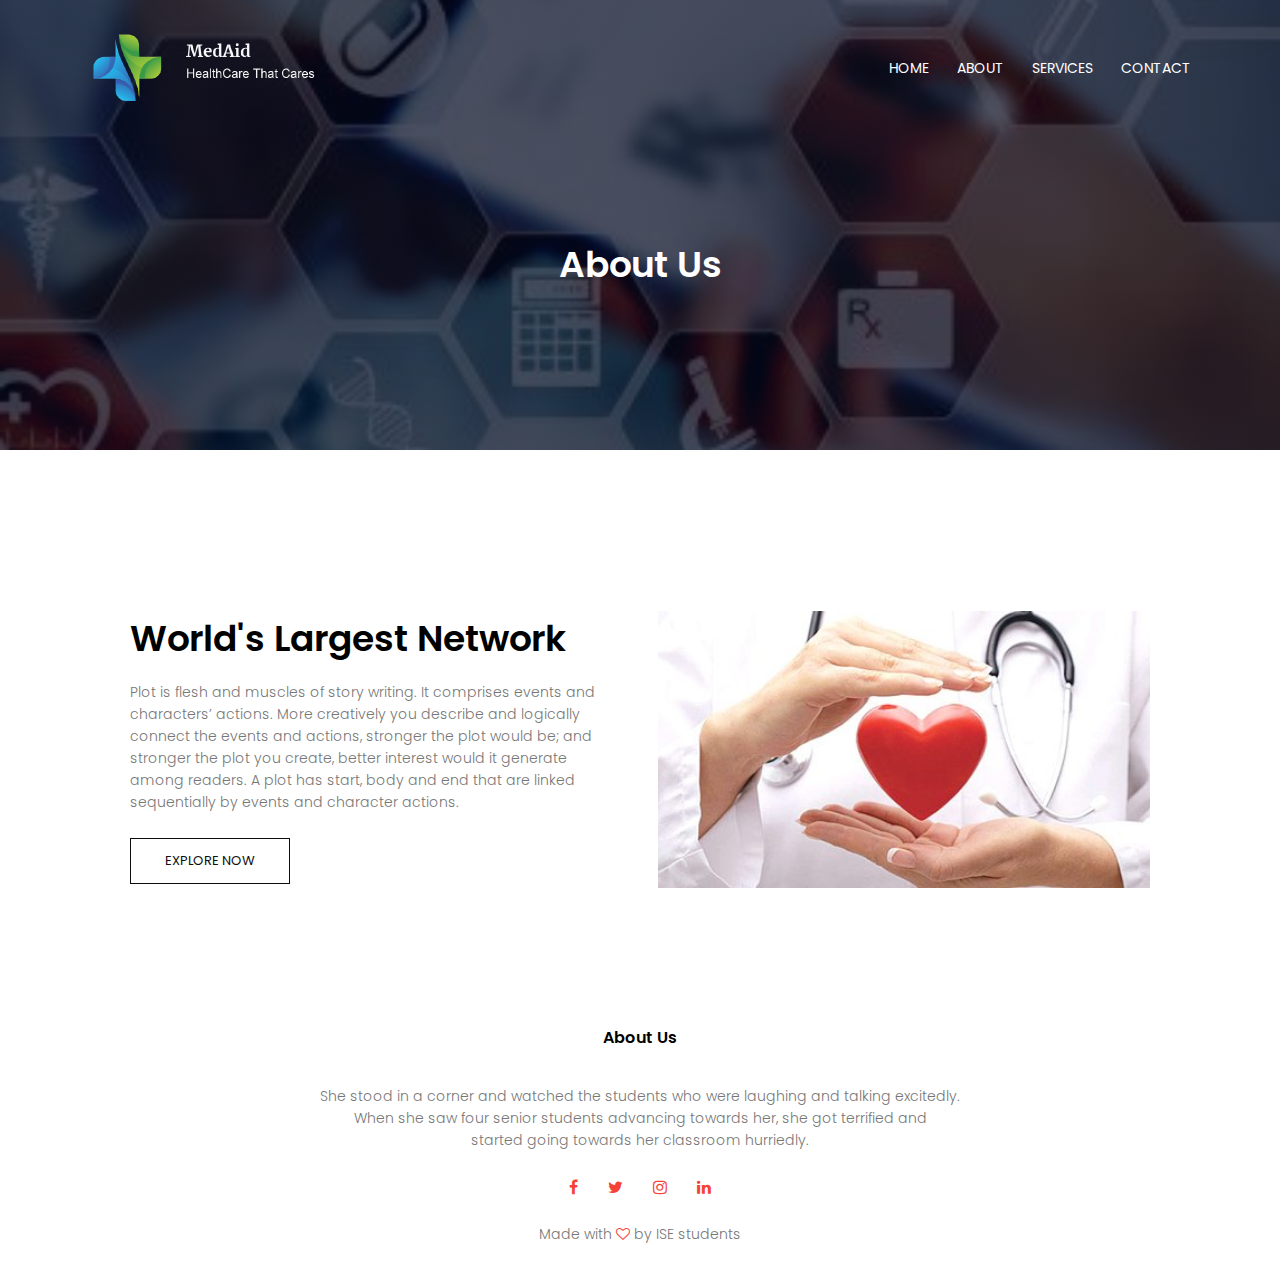
==== Edufold/about.html @ 7915cba9 "y" ====
<!DOCTYPE html>
<html>
<head>
    <meta name="viewport" content="with=device-width, initial-scale=1.0"/>
    <title>MedAid</title>
    <link rel="stylesheet" href="style.css">  
    <link rel="preconnect" href="https://fonts.gstatic.com">
<link href="https://fonts.googleapis.com/css2?family=Poppins:wght@100;200;300;400;500;600;700&display=swap" rel="stylesheet">
<link rel="stylesheet" href="https://stackpath.bootstrapcdn.com/font-awesome/4.7.0/css/font-awesome.min.css"> 
</head>
<body>
<section class="sub-header">
    <nav>
        <a href="index.html"><img src="Images/MedAid_logo-removebg-preview.png"></a>
        <div class="nav-links" id="navLinks">
           <i class="fa fa-times" onclick="hideMenu()"></i>
            <ul>
                <li><a href="index.html">HOME</a></li>
                <li><a href="about.html">ABOUT</a></li>
                <li><a href="course.html">SERVICES</a></li>
                <li><a href="contact.html">CONTACT</a></li>
            </ul>
        </div>
        <i class="fa fa-bars" onclick="showMenu()"></i>
    </nav>
    <h1>About Us</h1>


</section>

<!-----------About Us Content----------->

<section class="about-us">

    <div class="row">
        <div class="about-col">
            <h1>World's Largest Network</h1>
                  <p>Plot is flesh and muscles of story writing. It comprises events and characters’ actions.
                  More creatively you describe and logically connect the events and actions, stronger the plot would be; 
                  and stronger the plot you create, better interest would it generate among readers.
                  A plot has start, body and end that are linked sequentially by events and character actions.</p>
                  <a href="" class="hero-btn red-btn">EXPLORE NOW</a>
        </div>
        <div class="about-col">
            <img src="Images/125238CARDIAC.jpg"> 
        </div>
    </div>

</section>

<!------------Footer--------->

<section class="footer">
    <h4>About Us</h4>
    <p>She stood in a corner and watched the students who were laughing and talking excitedly.<br>
        When she saw four senior students advancing towards her, she got terrified and <br>started going 
        towards her classroom hurriedly.</p>
    <div class="icons">
        <i class="fa fa-facebook"></i>
        <i class="fa fa-twitter"></i>
        <i class="fa fa-instagram"></i>
        <i class="fa fa-linkedin"></i>
    </div>
    <p>Made with <i class="fa fa-heart-o"></i> by ISE students</p>
</section>


<!-----------------JavaScript for Toggle Menu--------------->
<script>
    
    var navLinks = document.getElementById("navLinks");

    function showMenu(){
        navLinks.style.right = "0";
    }
    function hideMenu(){
        navLinks.style.right = "-200px";
    }

</script>

</body>
</html>
---- Edufold/style.css ----
*
{
    margin: 0;
    padding: 0;
    font-family: 'Poppins', sans-serif;
}
.header{
    min-height: 100vh;
    width: 100%;
    background-image: linear-gradient(rgba(4, 9, 30, 0.7),rgba(4, 9, 30, 0.7)),url(Images/4112932\ -\ Copy.jpg);
    background-position: center;
    background-size: cover;
    position: relative;
}
nav{
    display: flex;
    padding: 2% 6%;
    justify-content: space-between;
    align-items: center;
}
nav img{
    width: 250px;
}
.nav-links{
    flex: 1;
    text-align: right;
}
.nav-links ul li{
    list-style: none;
    display: inline-block;
    padding: 8px 12px;
    position: relative;
}
.nav-links ul li a{
    color: #fff;
    text-decoration: none;
    font-size: 14px;
}
.nav-links ul li::after{
    content: '';
    width: 0%;
    height: 2px;
    background: #b92208;
    display: block;
    margin: auto;
    transition: 0.5s;
}
.nav-links ul li:hover::after{
    width: 100%;
}
.text-box{
    width: 90%;
    color: #fff;
    position: absolute;
    top: 50%;
    left: 50%;
    transform: translate(-50%,-50%);
    text-align: center;
}
.text-box h1{
    font-size: 62px;
}
.text-box p{
    margin: 10px 0 40px ;
    font-size: 14px;
    color: #fff;
}
.hero-btn{
    display: inline-block;
    text-decoration: none;
    color: #fff;
    border: 1px solid #fff;
    padding: 12px 34px;
    font-size: 13px;
    background: transparent;
    position: relative;
    cursor: pointer; 
}
.hero-btn:hover{
    border: 1px solid #f44336;
    background: #f44336;
    transition: 1s;
}

nav .fa{
    display: none;
}

@media(max-width: 700px){
    .text-box h1{
        font-size: 20px;
    }
    .nav-links ul li{
        display: block;
    }
    .nav-links{
        position: fixed;
        background: #f44336;
        height: 100vh;
        width: 200px;
        top: 0;
        right: -200px;
        text-align: left;
        z-index: 2;
        transition: 1s;
    }
    nav .fa{
        display: block;
        color: #fff;
        margin: 10px;
        font-size: 22px;
        cursor: pointer;
    }
    .nav-links ul{
        padding: 30px;
    }
}

/*---------Course------------*/

.course{
    width: 80%;
    margin: auto;
    text-align: center;
    padding-top: 100px;
}

h1{
    font-size: 36px;
    font-weight: 600;
}

p{
    color: #777;
    font-size: 14px;
    font-weight: 300;
    line-height: 22px;
    padding: 10px;
}

.row{
    margin-top: 5%;
    display: flex;
    justify-content: space-between;
}

.course-col{
    flex-basis: 31%;
    background: #c3e3eb;
    border-radius: 10px;
    margin-bottom: 5%;
    padding: 20px 12px;
    box-sizing: border-box;
}
h3{
    text-align: center;
    font-weight: 600;
    margin: 10px 0;
}

.course-col:hover{
    box-shadow: 0 0 20px 0px rgba(0,0,0,0.3);
}

@media(max-width: 700px){
    .row{
        flex-direction: column;
    }
}

/*---------Products---------*/

.products{
    width: 80%;
    margin: auto;
    text-align: center;
    padding-top: 50px; 
}

.products-col{
    flex-basis: 32%;
    border-radius: 10px;
    margin-bottom: 30px;
    position: relative;
    overflow: hidden;
}

.products-col img{
    width: 100%; 
    height: 250px;
    display: block;
}
.layer{
    background: transparent;
    height: 100%;
    width: 100%;
    position: absolute;
    top: 0;
    left: 0;
    transition: 0.5s;
}
.layer:hover{
    background: rgba(238, 187, 238, 0.7);
}
.layer h3{
    width: 100%;
    font-weight: 500;
    color: rgb(5, 5, 5);
    font-size: 26px;
    top: 0;
    left: 50%;
    transform: translate(-50%);
    position: absolute;
    opacity: 0;
    transition: 0.5s;
}
.layer:hover h3{
    top: 50%;
    opacity: 1;
}

/*-----------facilities-------------*/

.facilities{
    width: 80%;
    margin: auto;
    text-align: center;
    padding-top: 100px;
}

.facilities-col{
    flex-basis: 31%;
    border-radius: 10px;
    margin-bottom: 5%;
    text-align: left;
}

.facilities-col img{
    width: 100%; 
    height: 250px;
    border-radius: 10px;
}

.facilities-col p{
    padding: 0;
}

.facilities-col h3{
    margin-top: 16px;
    margin-bottom: 15px;
    text-align: left;
}


/*----------Call To Action------------*/

.cta{
    margin: 100px auto;
    width: 80%;
    background-image: linear-gradient(rgba(0,0,0,0.7),rgba(0,0,0,0.7)),url(Images/images.jpg);
    background-position: center;
    background-size: cover;
    border-radius: 10px;
    text-align: center;
    padding: 100px 0;
}

.cta h1{
    color: #fff;
    margin-bottom: 40px;
    padding: 0;
}

@media(max-width: 700px){
    .cta h1{
        font-size: 24px;
    }
}

/*----------Footer------------*/

.footer{
    width: 100%;
    text-align: center;
    padding: 30px 0;
}

.footer h4{
    margin-bottom: 25px;
    margin-top: 20px;
    font-weight: 600;
}

.icons .fa{
    color: #f44336;
    margin: 0 13px;
    cursor: pointer;
    padding: 18px 0;
}
.fa-heart-o{
    color: #f44336;
}

/*----------About us---------*/

.sub-header{
    height: 50vh;
    width: 100%;
    background-image: linear-gradient(rgba(4,9,30,0.7),rgba(4,9,30,0.7)),url(Images/Drug_Pricing.jpg);
    background-position: center;
    background-size: cover;
    text-align: center;
    color: #fff;
}
.sub-header h1{
    margin-top: 100px;
}

.about-us{
   width: 80%;
   margin: auto;
   padding-top: 80px;
   padding-bottom: 50px; 
}

.about-col{
    flex-basis: 48%;
    padding: 30px 2px;
}

.about-col img{
    width: 100%;
}

.about-col h1{
    padding-top: 0;
}

.about-col p{
    padding: 15px 0 25px;
}

.red-btn{
    border: 1px solid #0e0d0d;
    background: transparent;
    color: #111010;
}

.red-btn:hover{
    color: white;
}


/*------------Contact Us-------------*/

.location{
    width: 80%;
    margin: auto;
    padding: 80px 0;
}

.location iframe{
    width: 100%;
}

.contact-us{
    width: 80%;
    margin: auto;
}

.contact-col{
    flex-basis: 48%;
    margin-bottom: 30px;
}

.contact-col div{
    display: flex;
    align-items: center;
    margin-bottom: 40px;
}

.contact-col div .fa{
    font-size: 28px;
    color: #f44336;
    margin: 10px;
    margin-right: 30px;
}


.contact-col div p{
    padding: 0;
}

.contact-col div h5{
    font-size: 20px;
    margin-bottom: 5px;
    color: #555;
    font-weight: 400;
}


.contact-col input, .contact-col textarea{
    width: 100%;
    padding: 15px;
    margin-bottom: 17px;
    outline: none;
    border: 1px solid #ccc;
    box-sizing: border-box;
}
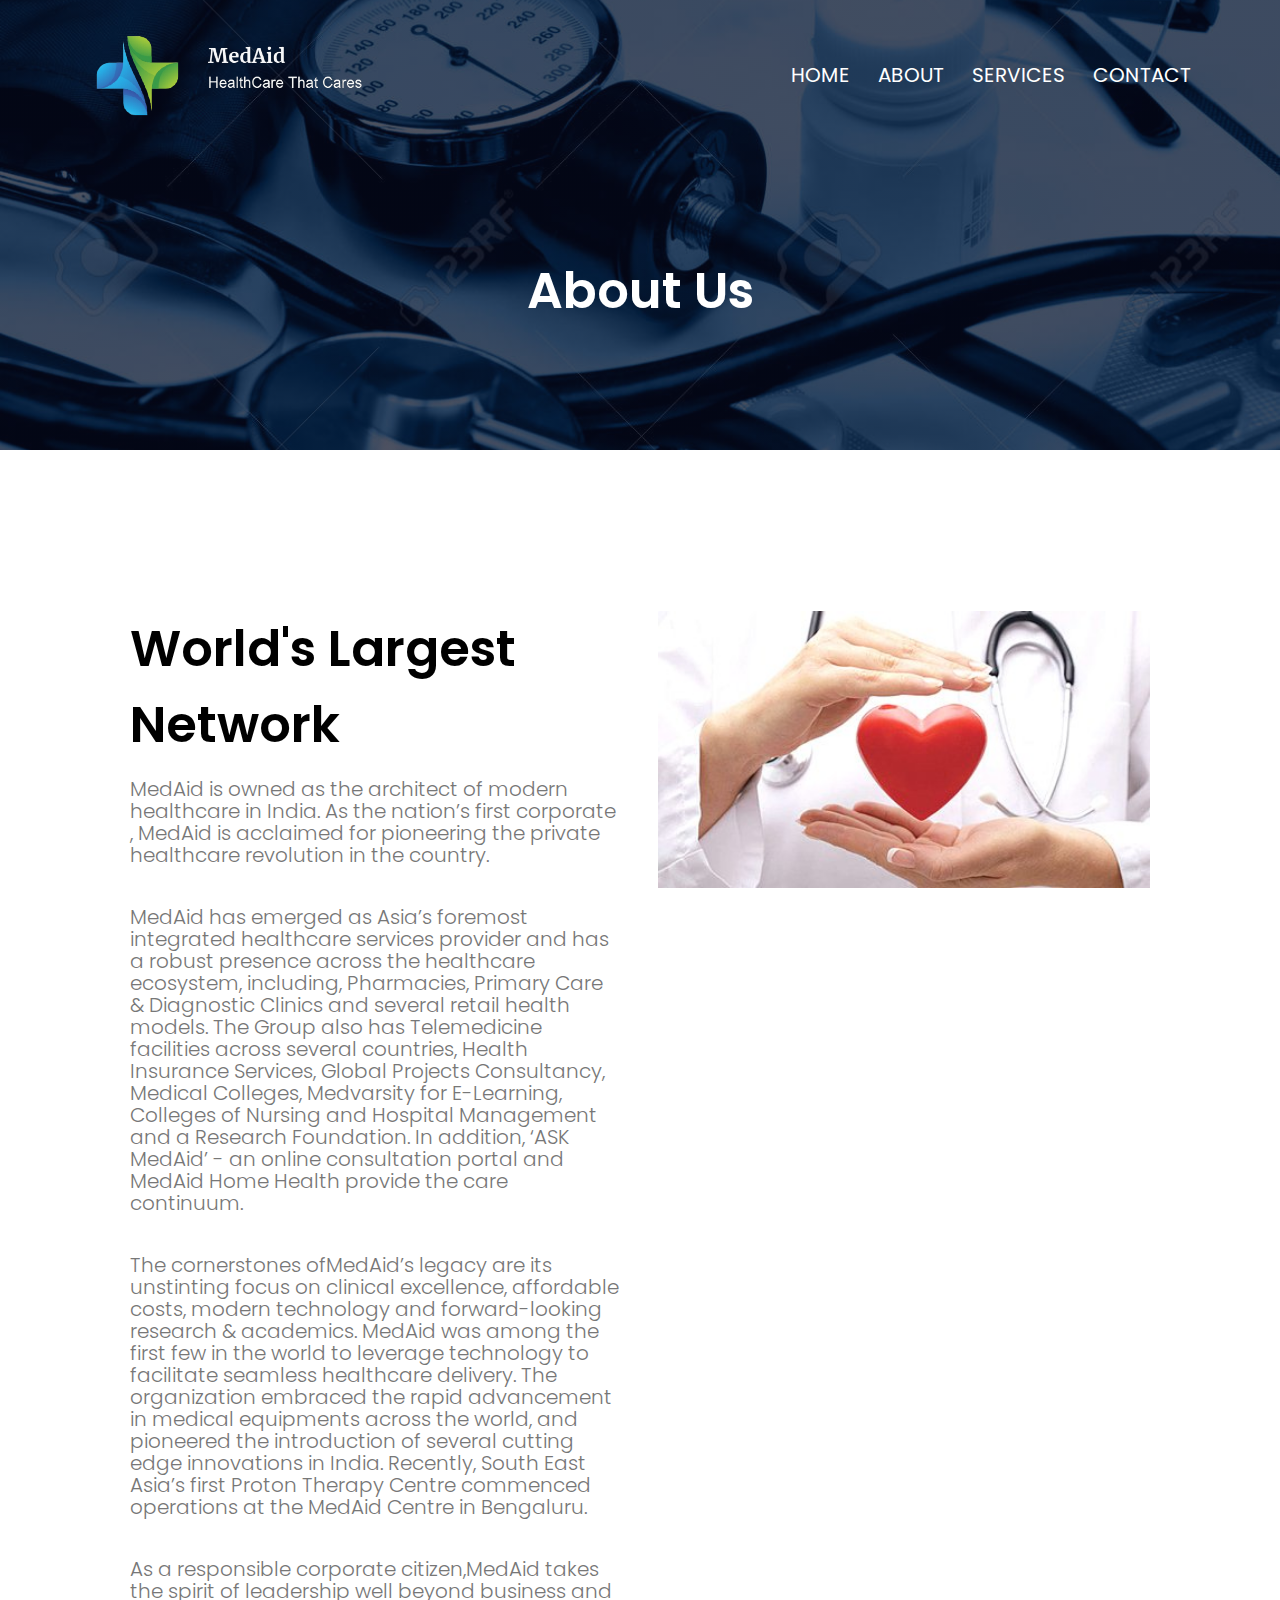
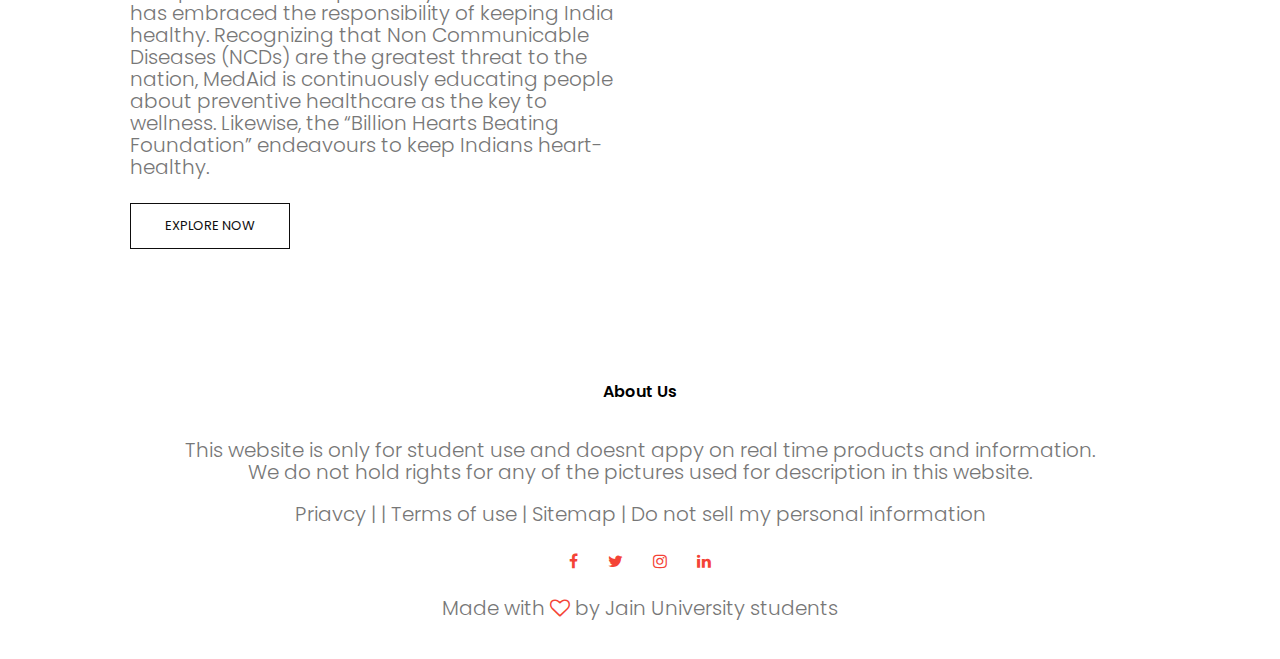
==== commit 0adf8066: "s" ====
--- a/Edufold/about.html
+++ b/Edufold/about.html
@@ -35,10 +35,33 @@
     <div class="row">
         <div class="about-col">
             <h1>World's Largest Network</h1>
-                  <p>Plot is flesh and muscles of story writing. It comprises events and characters’ actions.
-                  More creatively you describe and logically connect the events and actions, stronger the plot would be; 
-                  and stronger the plot you create, better interest would it generate among readers.
-                  A plot has start, body and end that are linked sequentially by events and character actions.</p>
+                    <p>MedAid is owned as the architect of modern 
+                      healthcare in India. As the nation’s first corporate , MedAid  is acclaimed for 
+                      pioneering the private healthcare revolution in the country.
+                    </p>
+                    <p>MedAid has emerged as Asia’s foremost integrated healthcare services provider 
+                        and has a robust presence across the healthcare ecosystem, including, Pharmacies, 
+                        Primary Care & Diagnostic Clinics and several retail health models. The Group also has
+                         Telemedicine facilities across several countries, Health Insurance Services, Global 
+                         Projects Consultancy, Medical Colleges, Medvarsity for E-Learning, Colleges of Nursing and 
+                         Hospital Management and a Research Foundation. In addition, ‘ASK MedAid’ - an online consultation 
+                         portal and MedAid Home Health provide the care continuum.
+                    </p>
+                    <p>The cornerstones ofMedAid’s legacy are its unstinting focus on clinical excellence, 
+                        affordable costs, modern technology and forward-looking research & academics. 
+                       MedAid was among the first few in the world to leverage technology 
+                        to facilitate seamless healthcare delivery. The organization embraced the rapid 
+                        advancement in medical equipments across the world, and pioneered the introduction of 
+                        several cutting edge innovations in India. Recently, South East Asia’s first Proton 
+                        Therapy Centre commenced operations at the MedAid Centre in Bengaluru.
+                    </p>
+                    <p>As a responsible corporate citizen,MedAid takes the spirit of leadership 
+                        well beyond business and has embraced the responsibility of keeping India healthy. 
+                        Recognizing that Non Communicable Diseases (NCDs) are the greatest threat to the nation, 
+                       MedAid is continuously educating people about preventive healthcare as the key 
+                        to wellness. Likewise, the “Billion Hearts Beating 
+                        Foundation” endeavours to keep Indians heart-healthy.
+                    </p>
                   <a href="" class="hero-btn red-btn">EXPLORE NOW</a>
         </div>
         <div class="about-col">
@@ -52,16 +75,19 @@
 
 <section class="footer">
     <h4>About Us</h4>
-    <p>She stood in a corner and watched the students who were laughing and talking excitedly.<br>
-        When she saw four senior students advancing towards her, she got terrified and <br>started going 
-        towards her classroom hurriedly.</p>
+    <p>This website is only for student use and doesnt appy on real time products and information.
+        <br>We do not hold rights for any of the pictures used for description in this website.
+     </p>
+     <p>
+         Priavcy | | Terms of use | Sitemap | Do not sell my personal information
+     </p>
     <div class="icons">
         <i class="fa fa-facebook"></i>
         <i class="fa fa-twitter"></i>
         <i class="fa fa-instagram"></i>
         <i class="fa fa-linkedin"></i>
     </div>
-    <p>Made with <i class="fa fa-heart-o"></i> by ISE students</p>
+    <p>Made with <i class="fa fa-heart-o"></i> by Jain University students</p>
 </section>
 
 
--- a/Edufold/style.css
+++ b/Edufold/style.css
@@ -7,7 +7,7 @@
 .header{
     min-height: 100vh;
     width: 100%;
-    background-image: linear-gradient(rgba(4, 9, 30, 0.7),rgba(4, 9, 30, 0.7)),url(Images/4112932\ -\ Copy.jpg);
+    background-image: linear-gradient(rgba(21, 30, 65, 0.7),rgba(57, 65, 99, 0.7)),url(Images/4112932\ -\ Copy.jpg);
     background-position: center;
     background-size: cover;
     position: relative;
@@ -19,7 +19,7 @@
     align-items: center;
 }
 nav img{
-    width: 250px;
+    width: 300px;
 }
 .nav-links{
     flex: 1;
@@ -34,7 +34,7 @@
 .nav-links ul li a{
     color: #fff;
     text-decoration: none;
-    font-size: 14px;
+    font-size: 20px;
 }
 .nav-links ul li::after{
     content: '';
@@ -62,7 +62,7 @@
 }
 .text-box p{
     margin: 10px 0 40px ;
-    font-size: 14px;
+    font-size: 20px;
     color: #fff;
 }
 .hero-btn{
@@ -126,13 +126,13 @@
 }
 
 h1{
-    font-size: 36px;
+    font-size: 50px;
     font-weight: 600;
 }
 
 p{
     color: #777;
-    font-size: 14px;
+    font-size: 20px;
     font-weight: 300;
     line-height: 22px;
     padding: 10px;
@@ -246,6 +246,7 @@
 }
 
 .facilities-col h3{
+    font-size: 30px;
     margin-top: 16px;
     margin-bottom: 15px;
     text-align: left;
@@ -306,7 +307,7 @@
 .sub-header{
     height: 50vh;
     width: 100%;
-    background-image: linear-gradient(rgba(4,9,30,0.7),rgba(4,9,30,0.7)),url(Images/Drug_Pricing.jpg);
+    background-image: linear-gradient(rgba(4,9,30,0.7),rgba(4,9,30,0.7)),url(Images/4655117-medical-hospital-background-in-blue.jpg);
     background-position: center;
     background-size: cover;
     text-align: center;
